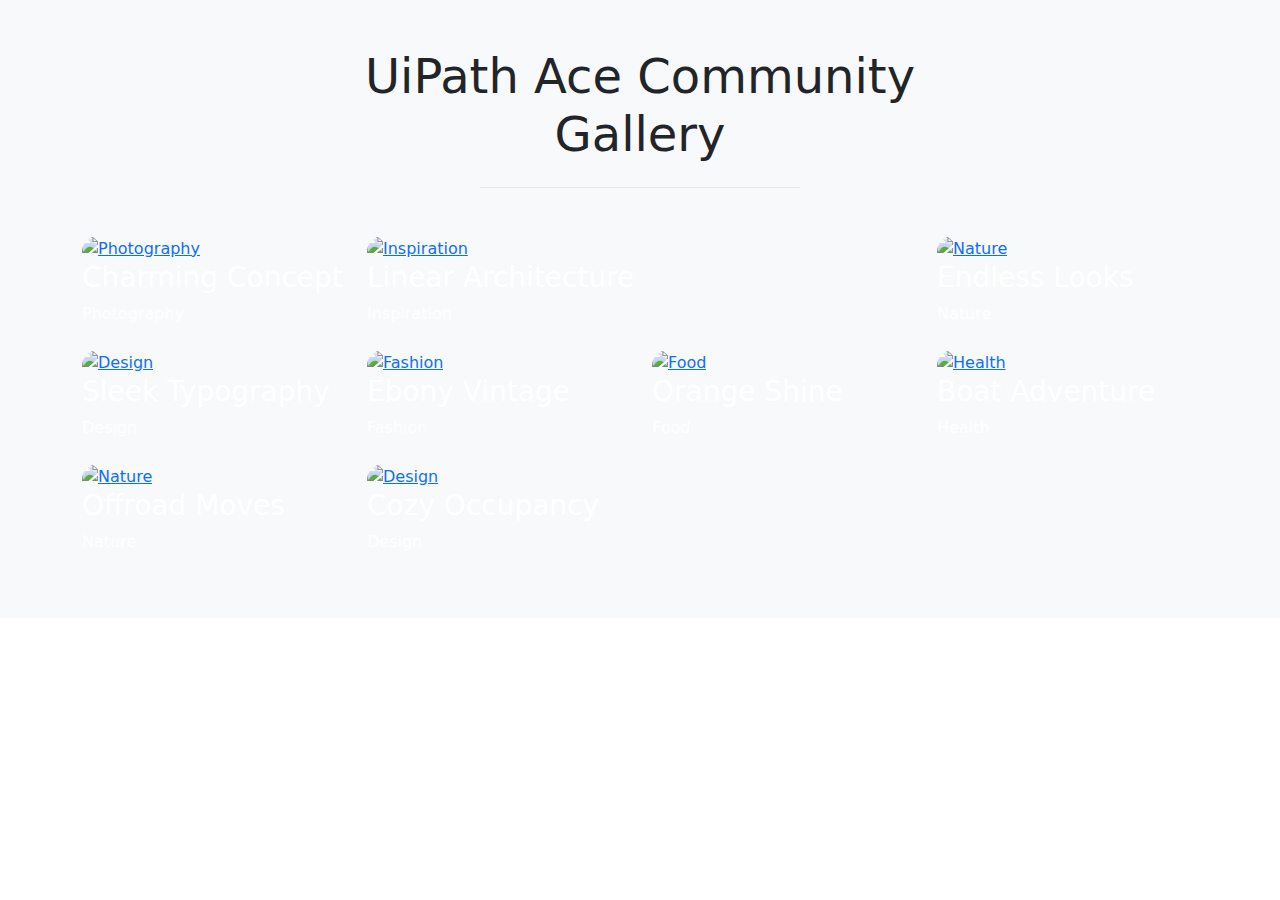
==== index.html @ 5b6aae86 "Add files via upload" ====
<!DOCTYPE html>
<html lang="en">
<head>
    <meta charset="UTF-8">
    <meta name="viewport" content="width=device-width, initial-scale=1.0">
    <title>Document</title>
    <link rel="stylesheet" href="https://unpkg.com/bootstrap@5.3.2/dist/css/bootstrap.min.css">
<link rel="stylesheet" href="https://unpkg.com/bs-brain@2.0.3/components/projects/project-1/assets/css/project-1.css">
</head>
<body>
    <!-- Project 1 - Bootstrap Brain Component -->
<section class="bg-light py-3 py-md-5">
    <div class="container">
      <div class="row justify-content-md-center">
        <div class="col-12 col-md-10 col-lg-8 col-xl-7 col-xxl-6">
          <h2 class="mb-4 display-5 text-center">UiPath Ace Community Gallery</h2>
          <!-- <p class="text-secondary mb-5 text-center lead fs-4">We are passionate about creating innovative products. We believe that technology can make people's lives better.</p> -->
          <hr class="w-50 mx-auto mb-5 mb-xl-9 border-dark-subtle">
        </div>
      </div>
    </div>
  
    <div class="container overflow-hidden">
      <div class="row gy-3 gy-md-2 bsb-project-1-grid">
        <div class="col-12 col-md-6 col-lg-3 bsb-project-1-item">
          <figure class="rounded rounded-4 overflow-hidden bsb-overlay-hover">
            <a href="#!">
              <img class="img-fluid bsb-scale-up bsb-hover-scale" src="https://source.unsplash.com/random/600×400?,productivity,laptop" alt="Photography">
            </a>
            <figcaption>
              <h3 class="text-white bsb-hover-fadeInLeft">Charming Concept</h3>
              <div class="text-white bsb-hover-fadeInRight">Photography</div>
            </figcaption>
          </figure>
        </div>
  
        <div class="col-12 col-md-6 col-lg-6 bsb-project-1-item">
          <figure class="rounded rounded-4 overflow-hidden bsb-overlay-hover">
            <a href="#!">
              <img class="img-fluid bsb-scale bsb-hover-scale-up" src="https://source.unsplash.com/random/600×400?,productivity" alt="Inspiration">
            </a>
            <figcaption>
              <h3 class="text-white bsb-hover-fadeInUp">Linear Architecture</h3>
              <div class="text-white bsb-hover-fadeInDown">Inspiration</div>
            </figcaption>
          </figure>
        </div>
  
        <div class="col-12 col-md-6 col-lg-3 bsb-project-1-item">
          <figure class="rounded rounded-4 overflow-hidden bsb-overlay-hover">
            <a href="#!">
              <img class="img-fluid bsb-scale-up bsb-hover-scale" src="https://source.unsplash.com/random/600×400?,laptop" alt="Nature">
            </a>
            <figcaption>
              <h3 class="text-white bsb-hover-fadeInLeft">Endless Looks</h3>
              <div class="text-white bsb-hover-fadeInRight">Nature</div>
            </figcaption>
          </figure>
        </div>
  
        <div class="col-12 col-md-6 col-lg-3 bsb-project-1-item">
          <figure class="rounded rounded-4 overflow-hidden bsb-overlay-hover">
            <a href="#!">
              <img class="img-fluid bsb-scale-up bsb-hover-scale" src="https://source.unsplash.com/random/600×400?productivity,laptop" alt="Design">
            </a>
            <figcaption>
              <h3 class="text-white bsb-hover-fadeInLeft">Sleek Typography</h3>
              <div class="text-white bsb-hover-fadeInRight">Design</div>
            </figcaption>
          </figure>
        </div>
  
        <div class="col-12 col-md-6 col-lg-3 bsb-project-1-item">
          <figure class="rounded rounded-4 overflow-hidden bsb-overlay-hover">
            <a href="#!">
              <img class="img-fluid bsb-scale-up bsb-hover-scale" src="https://source.unsplash.com/random/600×400?,hello" alt="Fashion">
            </a>
            <figcaption>
              <h3 class="text-white bsb-hover-fadeInLeft">Ebony Vintage</h3>
              <div class="text-white bsb-hover-fadeInRight">Fashion</div>
            </figcaption>
          </figure>
        </div>
  
        <div class="col-12 col-md-6 col-lg-3 bsb-project-1-item">
          <figure class="rounded rounded-4 overflow-hidden bsb-overlay-hover">
            <a href="#!">
              <img class="img-fluid bsb-scale-up bsb-hover-scale" src="https://source.unsplash.com/random/600×400?,productivity,laptop,AI" alt="Food">
            </a>
            <figcaption>
              <h3 class="text-white bsb-hover-fadeInLeft">Orange Shine</h3>
              <div class="text-white bsb-hover-fadeInRight">Food</div>
            </figcaption>
          </figure>
        </div>
  
        <div class="col-12 col-md-6 col-lg-3 bsb-project-1-item">
          <figure class="rounded rounded-4 overflow-hidden bsb-overlay-hover">
            <a href="#!">
              <img class="img-fluid bsb-scale-up bsb-hover-scale" src="https://source.unsplash.com/random/600×400?,productivity,laptop,work" alt="Health">
            </a>
            <figcaption>
              <h3 class="text-white bsb-hover-fadeInLeft">Boat Adventure</h3>
              <div class="text-white bsb-hover-fadeInRight">Health</div>
            </figcaption>
          </figure>
        </div>
  
        <div class="col-12 col-md-6 col-lg-3 bsb-project-1-item">
          <figure class="rounded rounded-4 overflow-hidden bsb-overlay-hover">
            <a href="#!">
              <img class="img-fluid bsb-scale-up bsb-hover-scale" src="https://source.unsplash.com/random/600×400?,working" alt="Nature">
            </a>
            <figcaption>
              <h3 class="text-white bsb-hover-fadeInLeft">Offroad Moves</h3>
              <div class="text-white bsb-hover-fadeInRight">Nature</div>
            </figcaption>
          </figure>
        </div>
  
        <div class="col-12 col-md-6 col-lg-3 bsb-project-1-item">
          <figure class="rounded rounded-4 overflow-hidden bsb-overlay-hover">
            <a href="#!">
              <img class="img-fluid bsb-scale-up bsb-hover-scale" src="https://source.unsplash.com/random/600×400?,productivity,laptop,bye" alt="Design">
            </a>
            <figcaption>
              <h3 class="text-white bsb-hover-fadeInLeft">Cozy Occupancy</h3>
              <div class="text-white bsb-hover-fadeInRight">Design</div>
            </figcaption>
          </figure>
        </div>
      </div>
    </div>
  </section>
  <script src="https://unpkg.com/jquery@3.6.1/dist/jquery.min.js"></script>
<script src="https://unpkg.com/isotope-layout@3.0.6/dist/isotope.pkgd.min.js"></script>
<script src="https://unpkg.com/isotope-packery@2.0.1/packery-mode.pkgd.min.js"></script>
<script src="https://unpkg.com/imagesloaded@5.0.0/imagesloaded.pkgd.min.js"></script>
<script src="https://unpkg.com/bs-brain@2.0.3/components/projects/project-1/assets/controller/project-1.js"></script>
</body>
</html>
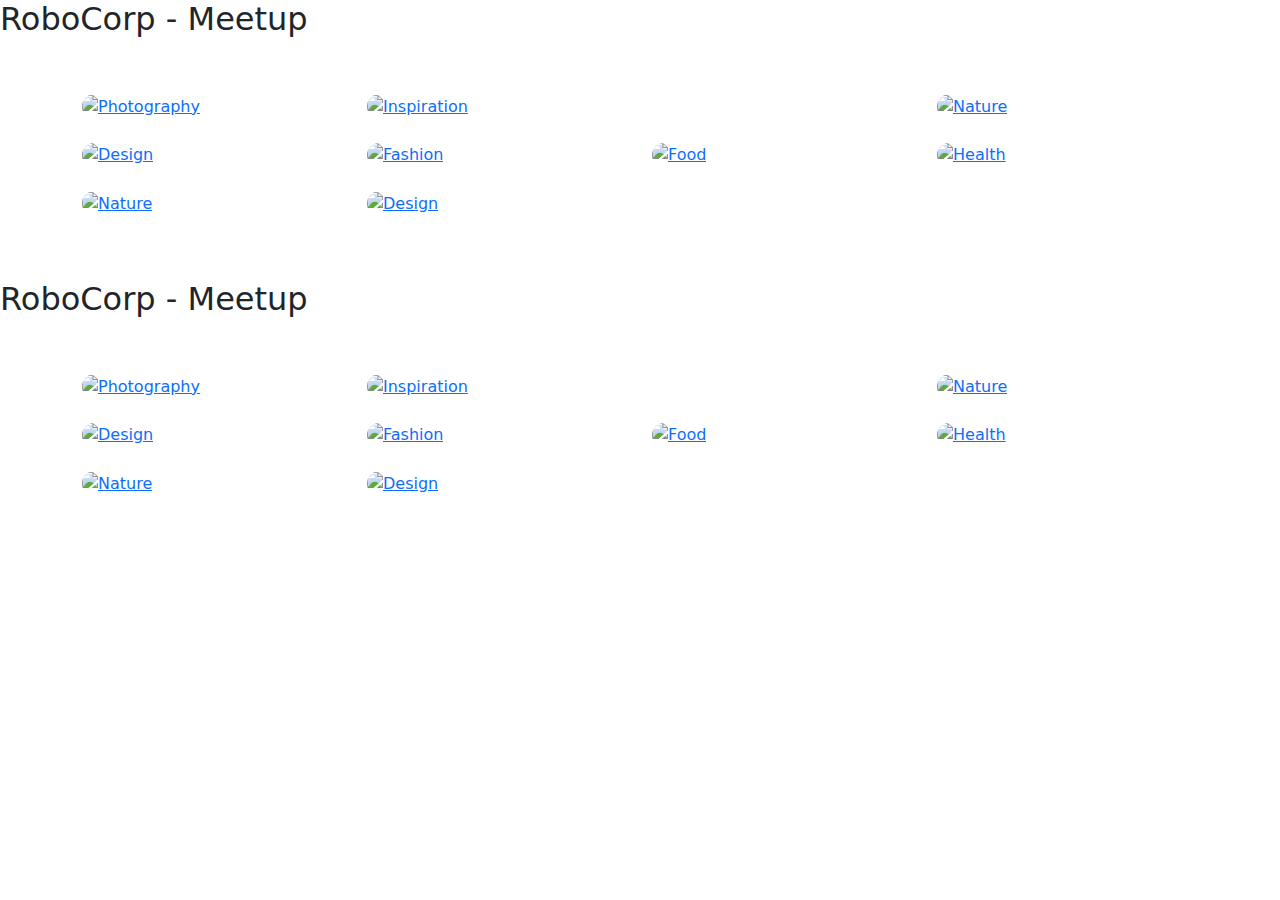
==== commit 419f4a3b: "Update index.html" ====
--- a/index.html
+++ b/index.html
@@ -8,17 +8,10 @@
 <link rel="stylesheet" href="https://unpkg.com/bs-brain@2.0.3/components/projects/project-1/assets/css/project-1.css">
 </head>
 <body>
-    <!-- Project 1 - Bootstrap Brain Component -->
-<section class="bg-light py-3 py-md-5">
-    <div class="container">
-      <div class="row justify-content-md-center">
-        <div class="col-12 col-md-10 col-lg-8 col-xl-7 col-xxl-6">
-          <h2 class="mb-4 display-5 text-center">UiPath Ace Community Gallery</h2>
-          <!-- <p class="text-secondary mb-5 text-center lead fs-4">We are passionate about creating innovative products. We believe that technology can make people's lives better.</p> -->
-          <hr class="w-50 mx-auto mb-5 mb-xl-9 border-dark-subtle">
-        </div>
-      </div>
-    </div>
+  <div class="main-container">
+        <h2 class="event-title">RoboCorp - Meetup</h2>
+    <!-- Project    1 - Bootstrap Brain Component -->
+<section class="bg-white py-3 py-md-5">
   
     <div class="container overflow-hidden">
       <div class="row gy-3 gy-md-2 bsb-project-1-grid">
@@ -27,10 +20,6 @@
             <a href="#!">
               <img class="img-fluid bsb-scale-up bsb-hover-scale" src="https://source.unsplash.com/random/600×400?,productivity,laptop" alt="Photography">
             </a>
-            <figcaption>
-              <h3 class="text-white bsb-hover-fadeInLeft">Charming Concept</h3>
-              <div class="text-white bsb-hover-fadeInRight">Photography</div>
-            </figcaption>
           </figure>
         </div>
   
@@ -39,10 +28,6 @@
             <a href="#!">
               <img class="img-fluid bsb-scale bsb-hover-scale-up" src="https://source.unsplash.com/random/600×400?,productivity" alt="Inspiration">
             </a>
-            <figcaption>
-              <h3 class="text-white bsb-hover-fadeInUp">Linear Architecture</h3>
-              <div class="text-white bsb-hover-fadeInDown">Inspiration</div>
-            </figcaption>
           </figure>
         </div>
   
@@ -51,10 +36,6 @@
             <a href="#!">
               <img class="img-fluid bsb-scale-up bsb-hover-scale" src="https://source.unsplash.com/random/600×400?,laptop" alt="Nature">
             </a>
-            <figcaption>
-              <h3 class="text-white bsb-hover-fadeInLeft">Endless Looks</h3>
-              <div class="text-white bsb-hover-fadeInRight">Nature</div>
-            </figcaption>
           </figure>
         </div>
   
@@ -63,10 +44,6 @@
             <a href="#!">
               <img class="img-fluid bsb-scale-up bsb-hover-scale" src="https://source.unsplash.com/random/600×400?productivity,laptop" alt="Design">
             </a>
-            <figcaption>
-              <h3 class="text-white bsb-hover-fadeInLeft">Sleek Typography</h3>
-              <div class="text-white bsb-hover-fadeInRight">Design</div>
-            </figcaption>
           </figure>
         </div>
   
@@ -75,10 +52,6 @@
             <a href="#!">
               <img class="img-fluid bsb-scale-up bsb-hover-scale" src="https://source.unsplash.com/random/600×400?,hello" alt="Fashion">
             </a>
-            <figcaption>
-              <h3 class="text-white bsb-hover-fadeInLeft">Ebony Vintage</h3>
-              <div class="text-white bsb-hover-fadeInRight">Fashion</div>
-            </figcaption>
           </figure>
         </div>
   
@@ -87,10 +60,6 @@
             <a href="#!">
               <img class="img-fluid bsb-scale-up bsb-hover-scale" src="https://source.unsplash.com/random/600×400?,productivity,laptop,AI" alt="Food">
             </a>
-            <figcaption>
-              <h3 class="text-white bsb-hover-fadeInLeft">Orange Shine</h3>
-              <div class="text-white bsb-hover-fadeInRight">Food</div>
-            </figcaption>
           </figure>
         </div>
   
@@ -99,11 +68,7 @@
             <a href="#!">
               <img class="img-fluid bsb-scale-up bsb-hover-scale" src="https://source.unsplash.com/random/600×400?,productivity,laptop,work" alt="Health">
             </a>
-            <figcaption>
-              <h3 class="text-white bsb-hover-fadeInLeft">Boat Adventure</h3>
-              <div class="text-white bsb-hover-fadeInRight">Health</div>
-            </figcaption>
-          </figure>
+              </figure>
         </div>
   
         <div class="col-12 col-md-6 col-lg-3 bsb-project-1-item">
@@ -111,10 +76,6 @@
             <a href="#!">
               <img class="img-fluid bsb-scale-up bsb-hover-scale" src="https://source.unsplash.com/random/600×400?,working" alt="Nature">
             </a>
-            <figcaption>
-              <h3 class="text-white bsb-hover-fadeInLeft">Offroad Moves</h3>
-              <div class="text-white bsb-hover-fadeInRight">Nature</div>
-            </figcaption>
           </figure>
         </div>
   
@@ -123,19 +84,98 @@
             <a href="#!">
               <img class="img-fluid bsb-scale-up bsb-hover-scale" src="https://source.unsplash.com/random/600×400?,productivity,laptop,bye" alt="Design">
             </a>
-            <figcaption>
-              <h3 class="text-white bsb-hover-fadeInLeft">Cozy Occupancy</h3>
-              <div class="text-white bsb-hover-fadeInRight">Design</div>
-            </figcaption>
           </figure>
         </div>
       </div>
     </div>
   </section>
+    <h2 class="event-title">RoboCorp - Meetup</h2>
+    <!-- Project    1 - Bootstrap Brain Component -->
+<section class="bg-white py-3 py-md-5">
+  
+    <div class="container overflow-hidden">
+      <div class="row gy-3 gy-md-2 bsb-project-1-grid">
+        <div class="col-12 col-md-6 col-lg-3 bsb-project-1-item">
+          <figure class="rounded rounded-4 overflow-hidden bsb-overlay-hover">
+            <a href="#!">
+              <img class="img-fluid bsb-scale-up bsb-hover-scale" src="https://source.unsplash.com/random/600×400?,productivity,laptop" alt="Photography">
+            </a>
+          </figure>
+        </div>
+  
+        <div class="col-12 col-md-6 col-lg-6 bsb-project-1-item">
+          <figure class="rounded rounded-4 overflow-hidden bsb-overlay-hover">
+            <a href="#!">
+              <img class="img-fluid bsb-scale bsb-hover-scale-up" src="https://source.unsplash.com/random/600×400?,productivity" alt="Inspiration">
+            </a>
+          </figure>
+        </div>
+  
+        <div class="col-12 col-md-6 col-lg-3 bsb-project-1-item">
+          <figure class="rounded rounded-4 overflow-hidden bsb-overlay-hover">
+            <a href="#!">
+              <img class="img-fluid bsb-scale-up bsb-hover-scale" src="https://source.unsplash.com/random/600×400?,laptop" alt="Nature">
+            </a>
+          </figure>
+        </div>
+  
+        <div class="col-12 col-md-6 col-lg-3 bsb-project-1-item">
+          <figure class="rounded rounded-4 overflow-hidden bsb-overlay-hover">
+            <a href="#!">
+              <img class="img-fluid bsb-scale-up bsb-hover-scale" src="https://source.unsplash.com/random/600×400?productivity,laptop" alt="Design">
+            </a>
+          </figure>
+        </div>
+  
+        <div class="col-12 col-md-6 col-lg-3 bsb-project-1-item">
+          <figure class="rounded rounded-4 overflow-hidden bsb-overlay-hover">
+            <a href="#!">
+              <img class="img-fluid bsb-scale-up bsb-hover-scale" src="https://source.unsplash.com/random/600×400?,hello" alt="Fashion">
+            </a>
+          </figure>
+        </div>
+  
+        <div class="col-12 col-md-6 col-lg-3 bsb-project-1-item">
+          <figure class="rounded rounded-4 overflow-hidden bsb-overlay-hover">
+            <a href="#!">
+              <img class="img-fluid bsb-scale-up bsb-hover-scale" src="https://source.unsplash.com/random/600×400?,productivity,laptop,AI" alt="Food">
+            </a>
+          </figure>
+        </div>
+  
+        <div class="col-12 col-md-6 col-lg-3 bsb-project-1-item">
+          <figure class="rounded rounded-4 overflow-hidden bsb-overlay-hover">
+            <a href="#!">
+              <img class="img-fluid bsb-scale-up bsb-hover-scale" src="https://source.unsplash.com/random/600×400?,productivity,laptop,work" alt="Health">
+            </a>
+              </figure>
+        </div>
+  
+        <div class="col-12 col-md-6 col-lg-3 bsb-project-1-item">
+          <figure class="rounded rounded-4 overflow-hidden bsb-overlay-hover">
+            <a href="#!">
+              <img class="img-fluid bsb-scale-up bsb-hover-scale" src="https://source.unsplash.com/random/600×400?,working" alt="Nature">
+            </a>
+          </figure>
+        </div>
+  
+        <div class="col-12 col-md-6 col-lg-3 bsb-project-1-item">
+          <figure class="rounded rounded-4 overflow-hidden bsb-overlay-hover">
+            <a href="#!">
+              <img class="img-fluid bsb-scale-up bsb-hover-scale" src="https://source.unsplash.com/random/600×400?,productivity,laptop,bye" alt="Design">
+            </a>
+          </figure>
+        </div>
+      </div>
+    </div>
+  </section>
+    
+ 
+  </div>
   <script src="https://unpkg.com/jquery@3.6.1/dist/jquery.min.js"></script>
 <script src="https://unpkg.com/isotope-layout@3.0.6/dist/isotope.pkgd.min.js"></script>
 <script src="https://unpkg.com/isotope-packery@2.0.1/packery-mode.pkgd.min.js"></script>
 <script src="https://unpkg.com/imagesloaded@5.0.0/imagesloaded.pkgd.min.js"></script>
 <script src="https://unpkg.com/bs-brain@2.0.3/components/projects/project-1/assets/controller/project-1.js"></script>
 </body>
-</html>+</html>
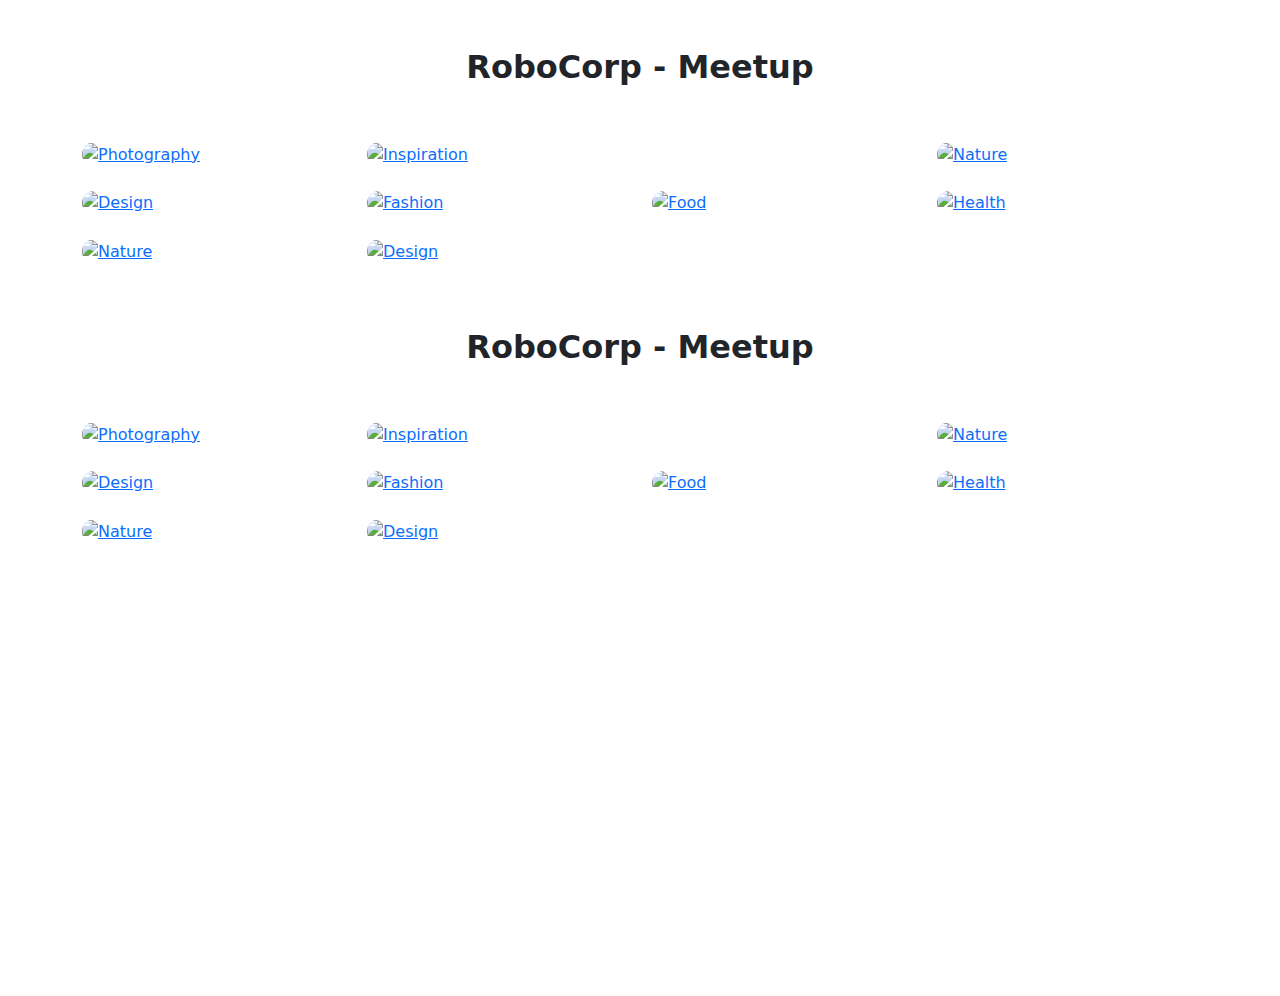
==== commit 4602d6cc: "Update index.html" ====
--- a/index.html
+++ b/index.html
@@ -5,7 +5,8 @@
     <meta name="viewport" content="width=device-width, initial-scale=1.0">
     <title>Document</title>
     <link rel="stylesheet" href="https://unpkg.com/bootstrap@5.3.2/dist/css/bootstrap.min.css">
-<link rel="stylesheet" href="https://unpkg.com/bs-brain@2.0.3/components/projects/project-1/assets/css/project-1.css">
+    <link rel="stylesheet" href="https://unpkg.com/bs-brain@2.0.3/components/projects/project-1/assets/css/project-1.css">
+    <link rel="stylesheet" href="style.css">
 </head>
 <body>
   <div class="main-container">
--- a/style.css
+++ b/style.css
@@ -0,0 +1,11 @@
+.main-container{
+  height :100vh;
+  width:90vw;
+  margin: 3rem auto;
+}
+.event-title{
+  font-weight: 700;
+  
+  text-align:center;
+/*   text-decoration: underline; */
+}
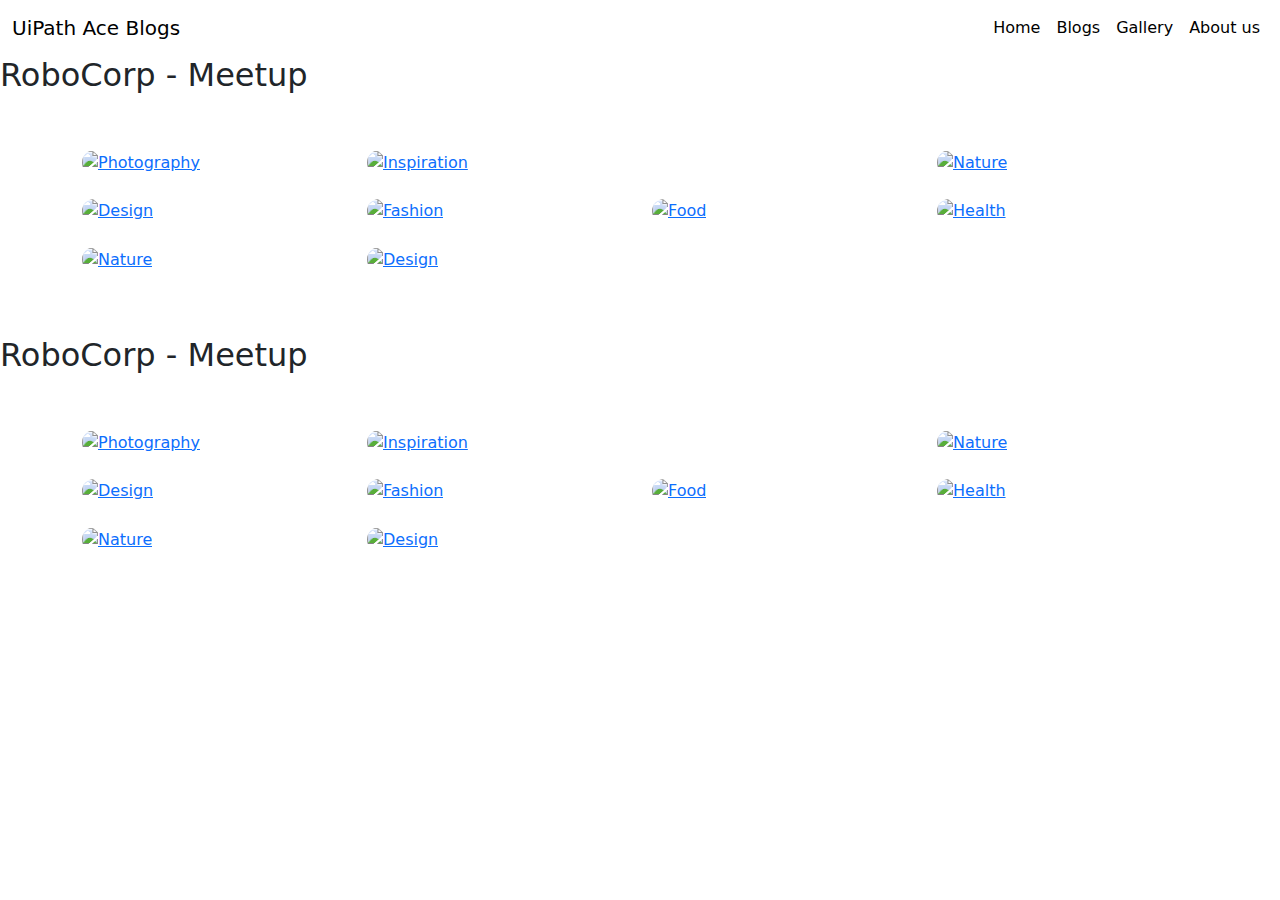
==== commit bf49cbfe: "Update index.html" ====
--- a/index.html
+++ b/index.html
@@ -5,10 +5,41 @@
     <meta name="viewport" content="width=device-width, initial-scale=1.0">
     <title>Document</title>
     <link rel="stylesheet" href="https://unpkg.com/bootstrap@5.3.2/dist/css/bootstrap.min.css">
-    <link rel="stylesheet" href="https://unpkg.com/bs-brain@2.0.3/components/projects/project-1/assets/css/project-1.css">
-    <link rel="stylesheet" href="style.css">
+<link rel="stylesheet" href="https://unpkg.com/bs-brain@2.0.3/components/projects/project-1/assets/css/project-1.css">
 </head>
 <body>
+  
+    <!-- Nav Start -->
+  <nav class="navbar navbar-expand-lg navbar-light sticky-top" style="background-color: #ffffff;">
+    <div class="container-fluid">
+      <a class="navbar-brand" href="#">
+        <span class="logo_text"><span class="color_para_org">UiPath</span> Ace Blogs</span>
+      </a>
+      </a>
+      <button class="navbar-toggler" type="button" data-bs-toggle="collapse" data-bs-target="#navbarSupportedContent"
+        aria-controls="navbarSupportedContent" aria-expanded="false" aria-label="Toggle navigation">
+        <img src="icons8-hamburger-24.png" alt="Menu" width="24" height="24">
+      </button>
+      <div class="collapse navbar-collapse" id="navbarSupportedContent">
+        <ul class="navbar-nav ms-auto mb-2 mb-lg-0">
+          <li class="nav-item">
+            <a class="nav-link active" aria-current="page" href="#">Home</a>
+          </li>
+          <li class="nav-item">
+            <a class="nav-link active" aria-current="page" href="#">Blogs</a>
+          </li>
+          <li class="nav-item">
+            <a class="nav-link active" aria-current="page" href="#">Gallery</a>
+          </li>
+          <li class="nav-item">
+            <a class="nav-link active" aria-current="page" href="#">About us</a>
+          </li>
+        </ul>
+      </div>
+    </div>
+  </nav>
+  <!-- Nav End -->
+  
   <div class="main-container">
         <h2 class="event-title">RoboCorp - Meetup</h2>
     <!-- Project    1 - Bootstrap Brain Component -->
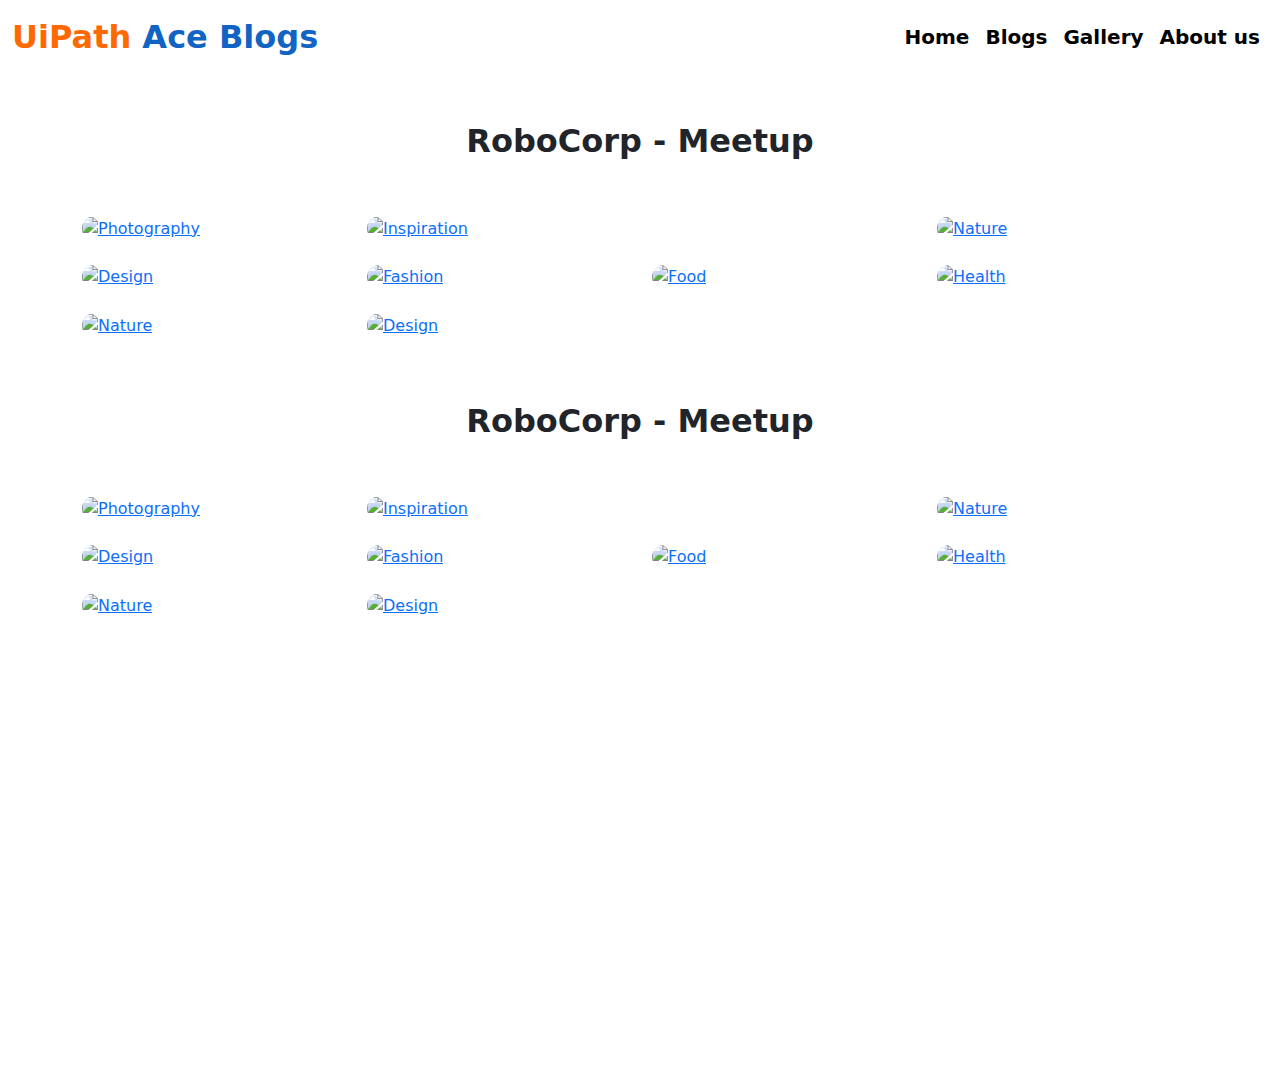
==== commit 841e8a7c: "Update index.html" ====
--- a/index.html
+++ b/index.html
@@ -4,6 +4,7 @@
     <meta charset="UTF-8">
     <meta name="viewport" content="width=device-width, initial-scale=1.0">
     <title>Document</title>
+    <link rel="stylesheet" href="style.css">
     <link rel="stylesheet" href="https://unpkg.com/bootstrap@5.3.2/dist/css/bootstrap.min.css">
 <link rel="stylesheet" href="https://unpkg.com/bs-brain@2.0.3/components/projects/project-1/assets/css/project-1.css">
 </head>
--- a/style.css
+++ b/style.css
@@ -0,0 +1,78 @@
+.color_para_org {
+  color: #ff6900;
+  font-weight: bold;
+}
+.logo_text {
+  color: #1264c4;
+  font-size: 2rem;
+  font-weight: bold;
+}
+@media (max-width: 350) {
+  .color_para_org {
+    color: #ff6900;
+    font-weight: bold;
+  }
+  .logo_text {
+    color: #1264c4;
+    font-size: 1.2rem;
+    font-weight: bold;
+  }
+}
+
+.nav-item {
+  font-weight: 600;
+  font-size: 1.25rem;
+}
+.navbar-nav .nav-item:hover .nav-link {
+  color: #ff6900 !important;
+}
+.contact_button {
+  display: none;
+  border: none;
+  border-radius: 0.357rem;
+  background-color: #ff7818;
+  color: white;
+  font-size: 1rem;
+  font-weight: 600;
+  padding: 0.7rem 1rem;
+}
+@media screen and (min-width: 768px) {
+  .contact_button {
+    display: block;
+  }
+}
+
+.contact_button:hover {
+  background-color: #ff6900;
+}
+
+.menu_button {
+  display: none;
+  border: none;
+  border-radius: 0.375rem;
+  font-size: 1rem;
+  font-weight: 600;
+  padding: 0.7rem 1rem;
+  background-color: white;
+}
+@media screen and (max-width: 768px) {
+  .menu_button {
+    display: block;
+  }
+}
+.menu_icon {
+  height: 1.5rem;
+  width: 1.5rem;
+}
+
+.main-container{
+  height :100vh;
+  width:90vw;
+  margin: 3rem auto;
+}
+.event-title{
+  font-weight: 700;
+  
+  text-align:center;
+/*   text-decoration: underline; */
+}
